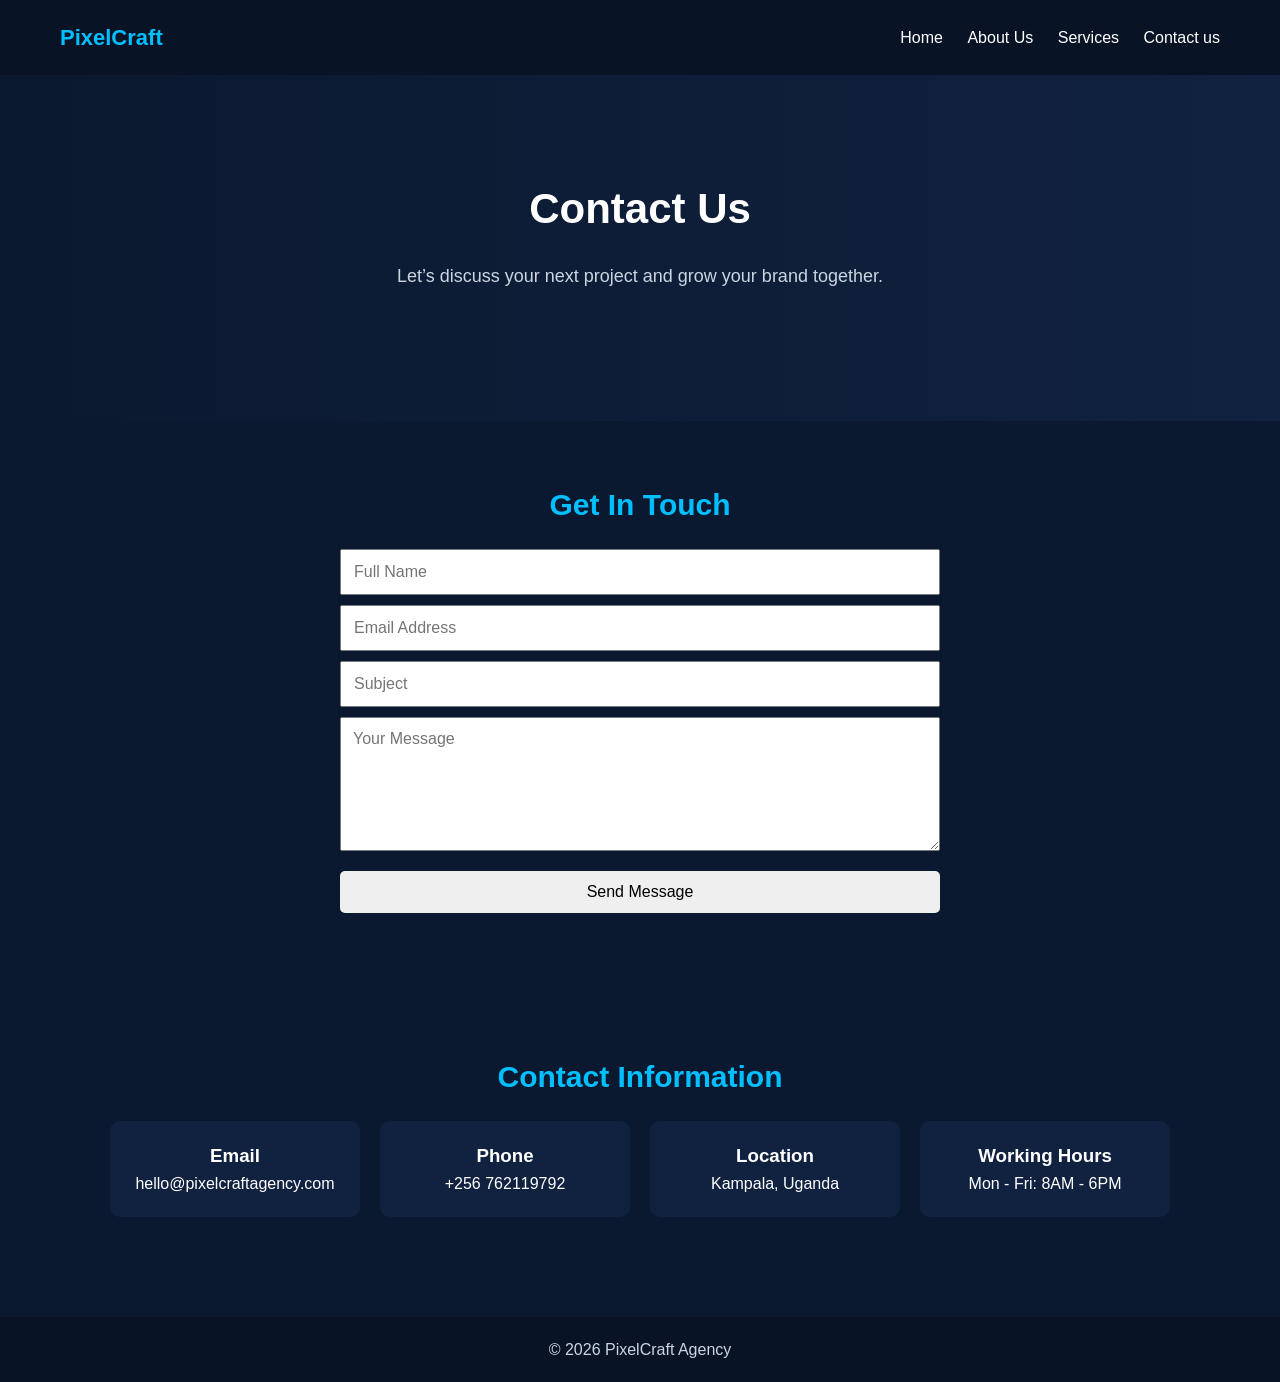
==== contact-us.html @ 0692abbd "Add files via upload" ====
<!DOCTYPE html>
<html lang="en">
<head>
<meta charset="UTF-8">
<meta name="viewport" content="width=device-width, initial-scale=1.0">
<title>Contact Us | PixelCraft Agency</title>
<link rel="stylesheet" href="style.css">
</head>
<body>

<header>
    <div class="logo">PixelCraft</div>
    <nav>
        <a href="index.html">Home</a>
        <a href="about us.html">About Us</a>
        <a href="services.html">Services</a>
        <a href="contact-us.html" class="active">Contact us</a>
    </nav>
</header>

<section class="hero">
    <h1>Contact Us</h1>
    <p>Let’s discuss your next project and grow your brand together.</p>
</section>

<section class="section">
    <h2>Get In Touch</h2>

    <form class="contact-form">
        <input type="text" placeholder="Full Name" required>
        <input type="email" placeholder="Email Address" required>
        <input type="text" placeholder="Subject" required>
        <textarea rows="6" placeholder="Your Message" required></textarea>
        <button type="submit" class="btn">Send Message</button>
    </form>
</section>
<section class="section">
    <h2>Contact Information</h2>
    <div class="cards">

        <div class="card">
            <h3>Email</h3>
            <p>hello@pixelcraftagency.com</p>
        </div>

        <div class="card">
            <h3>Phone</h3>
            <p>+256 762119792</p>
        </div>

        <div class="card">
            <h3>Location</h3>
            <p>Kampala, Uganda</p>
        </div>

        <div class="card">
            <h3>Working Hours</h3>
            <p>Mon - Fri: 8AM - 6PM</p>
        </div>

    </div>
</section>

<footer>
    <p>© 2026 PixelCraft Agency</p>
</footer>

</body>
</html>
---- style.css ----
* {
     margin: 0;
     padding: 0;
     box-sizing: border-box;
     font-family: Arial, sans-serif;
 }

 body {
     background-color: #0a192f;
     color: #ffffff;
     line-height: 1.6;
 }


 header {
     display: flex;
     justify-content: space-between;
     align-items: center;
     padding: 20px 60px;
     background-color: #081426;
     position: sticky;
     top: 0;
 }

 .logo {
     font-size: 22px;
     font-weight: bold;
     color: #00bfff;
 }

 nav a {
     color: #ffffff;
     text-decoration: none;
     margin-left: 20px;
     transition: 0.3s;
 }

 nav a:hover {
     color: #00bfff;
 }


 .hero {
     text-align: center;
     padding: 100px 20px;
     background: linear-gradient(to right, #0a192f, #112240);
 }

 .hero h1 {
     font-size: 42px;
     margin-bottom: 20px;
 }

 .hero p {
     font-size: 18px;
     max-width: 700px;
     margin: 0 auto 30px auto;
     color: #cbd5e1;
 }

 .btn {
    display: block;          
    width: 50%;              
    margin: 20px auto;       
    padding: 12px 25px;
    border: none;
    cursor: pointer;
    font-size: 16px;
    border-radius: 5px;
}

 .btn-primary {
     background-color: #00bfff;
     color: #000;
 }

 .btn-secondary {
     background-color: transparent;
     border: 1px solid #00bfff;
     color: #00bfff;
 }


 .section {
     padding: 60px 40px;
     text-align: center;
 }

 .section h2 {
     font-size: 30px;
     margin-bottom: 20px;
     color: #00bfff;
     text-align:center;
 }
 .cards {
    display: flex;
    justify-content: center;
    flex-wrap: wrap;
    gap: 20px;
    margin-top:20px;
    text-align:center;
}


 .card {
     background-color: #112240;
     padding: 20px;
     width: 250px;
     border-radius: 10px;
     transition: 0.2s;
 }

 .card:hover {
     transform: translateY(-5px);
 }


 .testimonials {
     display: flex;
     justify-content: center;
     flex-wrap: wrap;
     gap: 20px;
   
 }

 .testimonial {
     background-color: #112240;
     padding: 20px;
     width: 280px;
     border-radius: 10px;
     font-style: italic;
    
 }


 .cta {
     background-color: #00bfff;
     color: #000;
     padding: 60px 20px;
     text-align: center;
     
 }

 .cta h2 {
     margin-bottom: 20px;
 }


 footer {
     text-align: center;
     padding: 20px;
     background-color: #081426;
     color: #cbd5e1;
     margin-top: 40px;
 }


 @media (max-width: 768px) {
     header {
         flex-direction: column;
     }

     nav {
         margin-top: 10px;
     }

     .hero h1 {
         font-size: 30px;
     }
 }

 input,
textarea,
button {
    display: block;
    width: 50%;
    margin: 10px auto;   
    padding: 12px;       
    font-size: 16px;     
}

textarea {
    min-height: 120px; 
 }
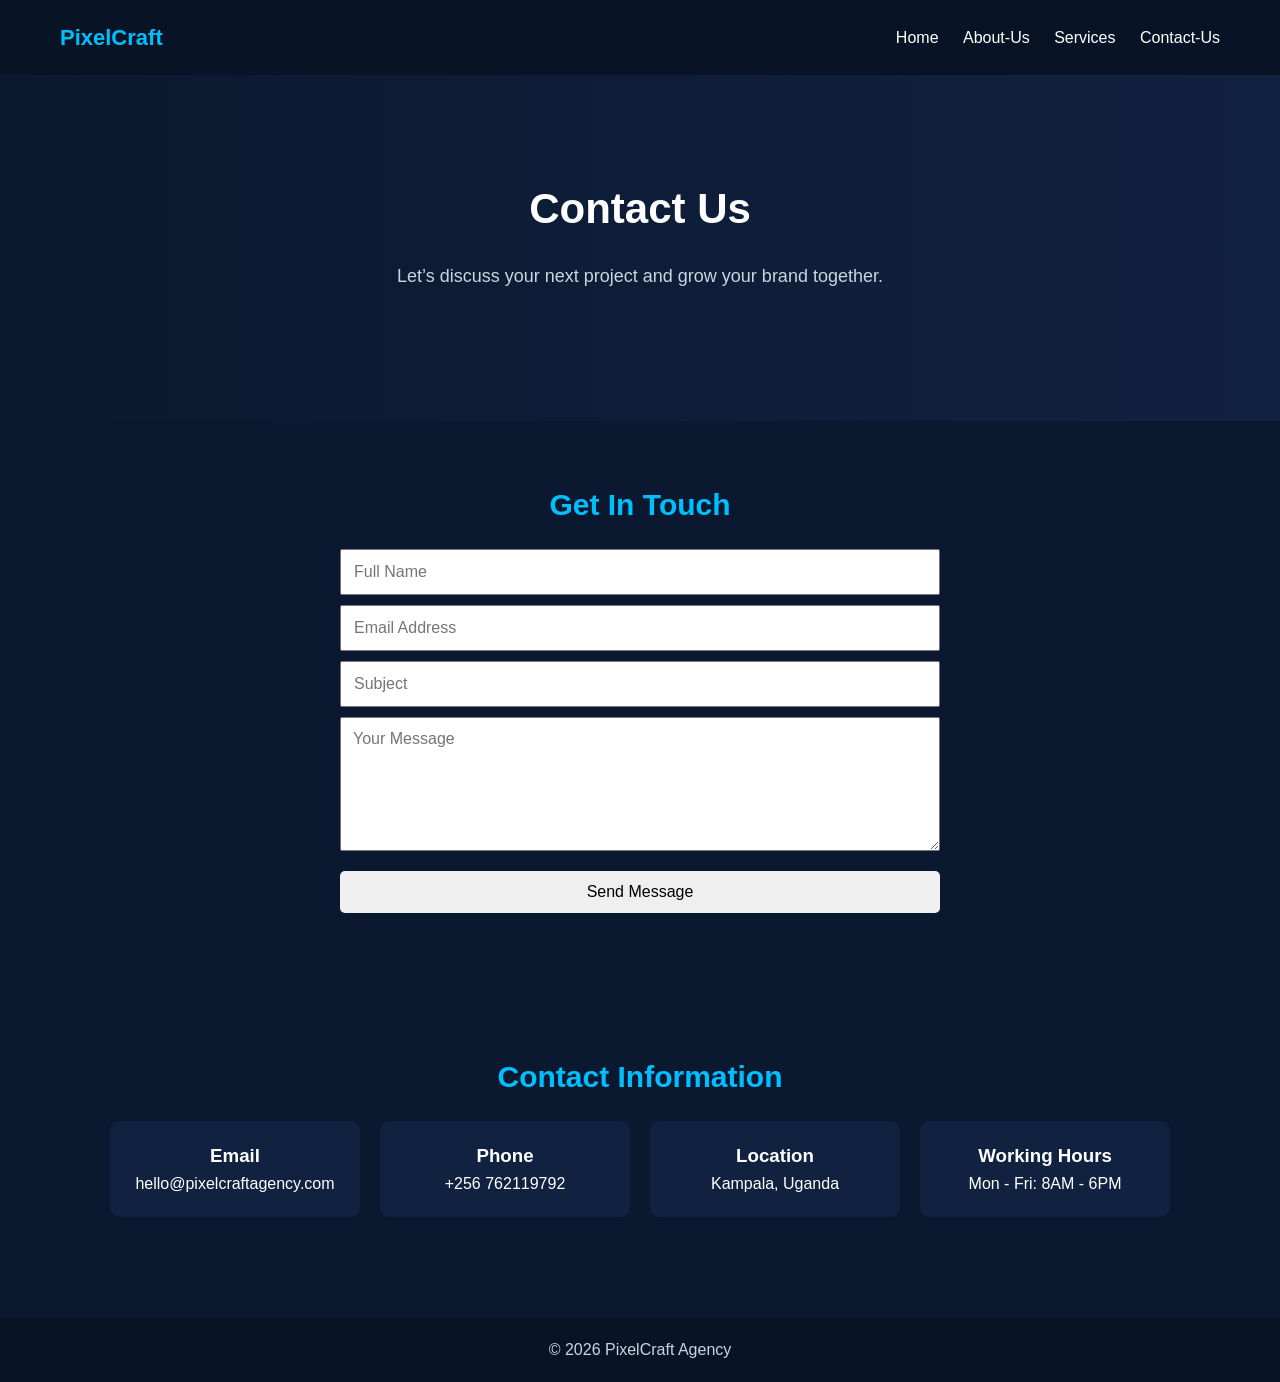
==== commit 2147601e: "Add files via upload" ====
--- a/contact-us.html
+++ b/contact-us.html
@@ -13,9 +13,9 @@
     <div class="logo">PixelCraft</div>
     <nav>
         <a href="index.html">Home</a>
-        <a href="about us.html">About Us</a>
+        <a href="about-us.html">About-Us</a>
         <a href="services.html">Services</a>
-        <a href="contact-us.html" class="active">Contact us</a>
+        <a href="contact-us.html" class="active">Contact-Us</a>
     </nav>
 </header>
 
@@ -66,5 +66,6 @@
     <p>© 2026 PixelCraft Agency</p>
 </footer>
 
+
 </body>
-</html>+</html>
